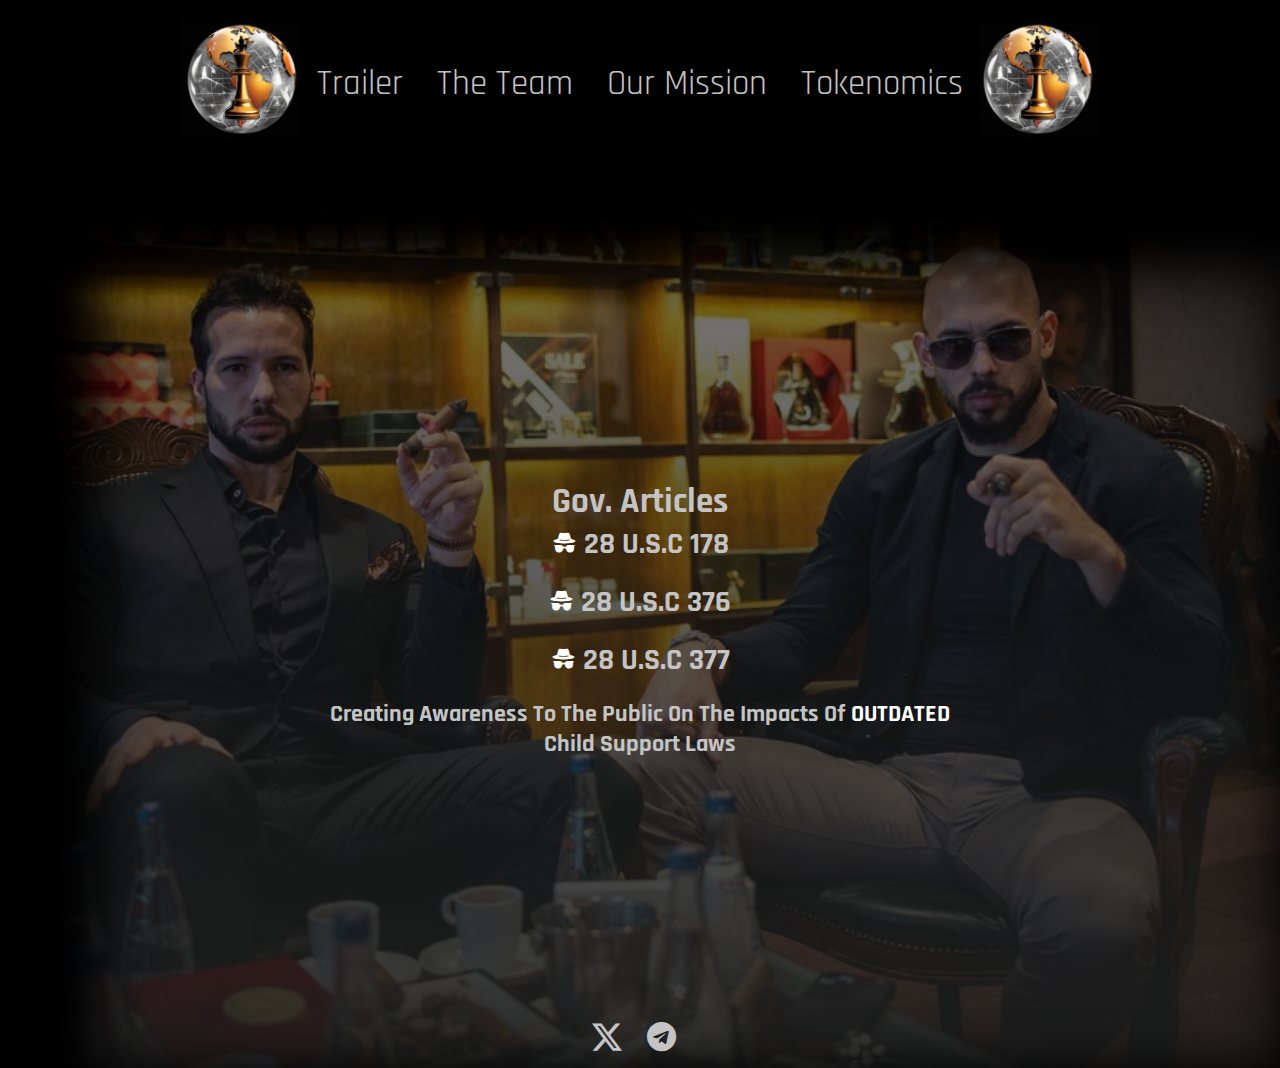
==== articles.html @ 50f59da7 "initial commit" ====
<!DOCTYPE html>
<html lang="en">
  <head>
    <meta charset="UTF-8" />
    <meta name="viewport" content="width=device-width, initial-scale=1.0" />
    <link rel="preconnect" href="https://fonts.googleapis.com" />
    <link rel="preconnect" href="https://fonts.gstatic.com" crossorigin />
    <link href="https://fonts.googleapis.com/css2?family=Rajdhani:wght@300;400;500;600;700&display=swap" rel="stylesheet"/>
    <link rel="stylesheet" href="https://cdnjs.cloudflare.com/ajax/libs/font-awesome/5.15.3/css/all.min.css"/>
    <link rel="stylesheet" href="assets/css/styles.css" />
    <link rel="stylesheet" href="https://cdn.jsdelivr.net/npm/bootstrap-icons@1.11.3/font/bootstrap-icons.min.css"/>
    <title>TGACS</title>
  </head>
  <body>
    <nav class="nav">
      <div class="nav_logo">
        <h2>
          <img src="assets/images/LOGO.jpg" alt="Thumbnail Logo" class="logo logo2"/>
        </h2>
      </div>
      <ul class="nav-links">
        <li class="list-items"><a href="index.html">Trailer</a></li>
        <li class="list-items"><a href="team.html">The Team</a></li>
        <li class="list-items"><a href="mission.html">Our Mission</a></li>
        <li class="list-items"><a href="tokenomics.html">Tokenomics</a></li>
      </ul>
      <h2>
        <img src="assets/images/LOGO.jpg" alt="Thumbnail Logo" class="logo" />
      </h2>
    </nav>
   <div class="background-container-article" id="top1">
    <div class="overlay-content">
        <h1>Gov. Articles</h1>
          <p>
            <i class="bi bi-incognito" style="color: white"></i>
            <a href="https://www.law.cornell.edu/uscode/text/28/178" target="_blank"><strong>28 U.S.C 178</strong></a>
          </p>
          <p>
            <i class="bi bi-incognito" style="color: white"></i>
            <a href="https://www.law.cornell.edu/uscode/text/28/376" target="_blank" ><strong>28 U.S.C 376</strong></a>
          </p>
          <p>
            <i class="bi bi-incognito" style="color: white"></i>
            <a href="https://www.law.cornell.edu/uscode/text/28/377" target="_blank" ><strong>28 U.S.C 377</strong></a>
          </p>
        <h2>
          Creating Awareness To The Public On The Impacts Of <strong style="color: white">OUTDATED</strong> Child Support Laws
        </h2>
  </div>
  <footer>
    <div class="container">
      <ul class="social-networks">
        <li>
          <a href="https://x.com/TGACSonSOL" target="_blank"><i class="bi bi-twitter-x"></i></a>
        </li>
        <li>
          <a href="" target="_blank"><i class="fab fa-telegram"></i></a>
        </li>
      </ul>
    </div> 
  </footer>
  </div>

  </body>
</html>
---- assets/css/styles.css ----
/* General Styles */
body,
html {
  padding: 0;
  margin: 0;
}

h1,
h2,
h3,
span,
p,
a {
  font-family: "Rajdhani", sans-serif;
  text-align: center;
  color: #c4c4c4;
}

h1 {
  font-size: 25px;
  margin-bottom: 1px;
}

h2 {
  font-size: 24px;
}

h3 {
  font-size: 20px;
  margin: 2px 0;
  padding-top: 2px;
}

span {
  font-size: 25px;
  text-decoration: underline;
  
}

p {
  font-size: 22px;
  margin: auto;
}

/* Navigation */
.nav {
  background-color: #000;
  display: flex;
  justify-content: center;
  align-items: center;
  text-align: center;
  margin: auto;
  height: auto;
  width: auto;
}

.logo {
  width: 120px;

}

ul {
  padding: 0;
}

.list-items {
  display: inline;
}

.list-items a {
  margin: 5px;
  padding: 0 10px;
  text-decoration: none;
  font-size: 35px;
  color: #c4c4c4;
}

.list-items a:hover {
  color: white;
  border-bottom: 2px solid rgb(224, 173, 3);
}

.background-container-index {
  position: relative;
  height: 100vh; /* Full height */
  background: linear-gradient(
      rgba(0, 0, 0, 0.5) 0%,
      rgba(31, 32, 32, 0.9) 100%
    ), 
    url('/assets/images/topg2.jpg');
  background-size: cover; 
  background-position: center; 
  box-shadow: 50px 50px 50px 50px inset #000000; 
}

/* Content that will overlay the background */
.overlay-content {
  position: absolute;
  top: 50%; /* Center vertically */
  left: 50%; /* Center horizontally */
  transform: translate(-50%, -50%); /* Offset to truly center */
  color: white; /* Text color, adjust as needed */
  text-align: center;
  
}

/* Optional: Style the overlay content */
.overlay-content h1 {
  font-size: 35px;
}

.overlay-content p {
  font-size: 25px;
  margin-bottom: 20px;
}
.overlay-content a {
  text-decoration: none;
}

.overlay-content > p > a {
  font-size: 30px;
  margin-bottom: 20px;
}
.overlay-content > p > a:hover {
  color: rgb(224, 173, 3);
}

.background-container-article {
  position: relative;
  height: 100vh; /* Full height */
  background: linear-gradient(rgba(0, 0, 0, 0.5) 0%,rgba(31, 32, 32, 0.9) 100%), 
  url('/assets/images/tog3.jpg'); 
  background-size: cover; 
  background-position: center; 
  box-shadow: 50px 50px 50px 50px inset #000000;
}
.background-container-mission {
  position: relative;
  height: 150vh;
  background: linear-gradient(rgba(0, 0, 0, 0.5) 0%,rgba(31, 32, 32, 0.9) 100%), 
  url('/assets/images/topg1.jpg'); 
  background-size: cover; 
  background-position: center; 
  box-shadow: 50px 50px 50px 50px inset #000000; 
}
.background-container-team {
  position: relative;
  height: 100vh; /* Full height */
  background: linear-gradient(rgba(0, 0, 0, 0.5) 0%,rgba(31, 32, 32, 0.9) 100%), 
  url('/assets/images/LOGO.jpg'); /* Replace with your image URL */
  background-size: 100%;
  background-repeat: no-repeat; /* Cover the entire container */
  background-position: 50% 15%; /* Center the image */
  box-shadow: 50px 50px 50px 50px inset #000000; /* Inset box shadow */
}.background-container-tokenomics {
  position: relative;
  height: 130vh; /* Full height */
  background: linear-gradient(rgba(0, 0, 0, 0.5) 0%,rgba(31, 32, 32, 0.9) 100%), 
  url('/assets/images/top4.jpg'); /* Replace with your image URL */
  background-size: cover; /* Cover the entire container */
  background-position: center; /* Center the image */
  box-shadow: 50px 50px 50px 50px inset #000000; /* Inset box shadow */
}

/* Video Section */
.video-container,
.video-container2 {
  position: relative;
  width: 640px;
  height: 360px;
  margin: auto;
}
#video {
  width: 600px;
}
#video2 {
  max-width: 400px;
  max-height: 600px;
  width: 100%; /* Ensure it scales with the width of the parent container */
  height: auto; /* Maintain aspect ratio */
}

hr {
  border: 2px solid #c4c4c4;
  margin-top: 20px;
  width: 600px;
}

/* Team Section */
.team {
text-decoration: none;
font-size: 25px;
width: 400px;

}


.social-networks {
  padding-top: 10px;
  position: absolute;
  bottom: 10px;
  left: 50%;
  width: 400px;
  transform: translateX(-50%);
  text-align: center;
  margin: 0;
  padding: 0;
  z-index: 999;
}

.social-networks li {
  font-size: 20px;
  display: inline;
  margin-right: 12px;
}

.social-networks a {
  font-size: 30px;
  margin: 1%;
  color: #f7f5f3;
}

.social-networks i:hover {
  color: rgb(224, 173, 3);
}

.dex:hover {
  color: rgb(224, 173, 3);
}

i {
  color: #c4c4c4;
}

i:hover {
  color: rgb(224, 173, 3);
}


/* Responsive Design */
@media (max-width: 886px) {
  .list-items a {
    font-size: 28px;
}
.logo {
  width: 60px
}
}
@media (max-width: 768px) {
  .nav {
    flex-direction: column;
    width: auto;
  }
  .logo2 {
    display: none;
  }
  .pump2 {
    display: none;
  }
  .list-items {
    display: block;
    text-align: center;
  }
  .list-items a {
    display: block;
    margin: 10px 0;
  }
  .video-container {
    margin: auto;
    width: 360px;
    height: 300px;
  }
  #video {
    width: 360px;
    height: 300px;
    margin: 10px;
  }
}


@media (max-width: 480px) {
  .list-items a {
    font-size: 30px;
  }
  img .logo {
    width: 40px;
  }
  .overlay-content h1 {
    font-size: 20px;
    margin-left: 20px;
  }
  h2 {
    font-size: 1.6em;
  }
  h3 {
    font-size: 1em;
  }
  p {
    font-size: 1em;
  }
  .background-container-team {
    display: flex;
    justify-content: center; /* Center horizontally */
    align-items: center; /* Center vertically */
    text-align: center;
    background-size: cover;
  }
  .overlay-content > p > a {
    font-size: 15px;

  }
  .background-container-tokenomics {
    background-position: 30% 25%;
  
  }
  .overlay-content h1 {
    font-size: 25px;
  }
  .background-container-tokenomics p {

    width: 280px;
  }
  .background-container-mission p {
    width: 280px;
    margin-bottom: 5px;
  }

  }
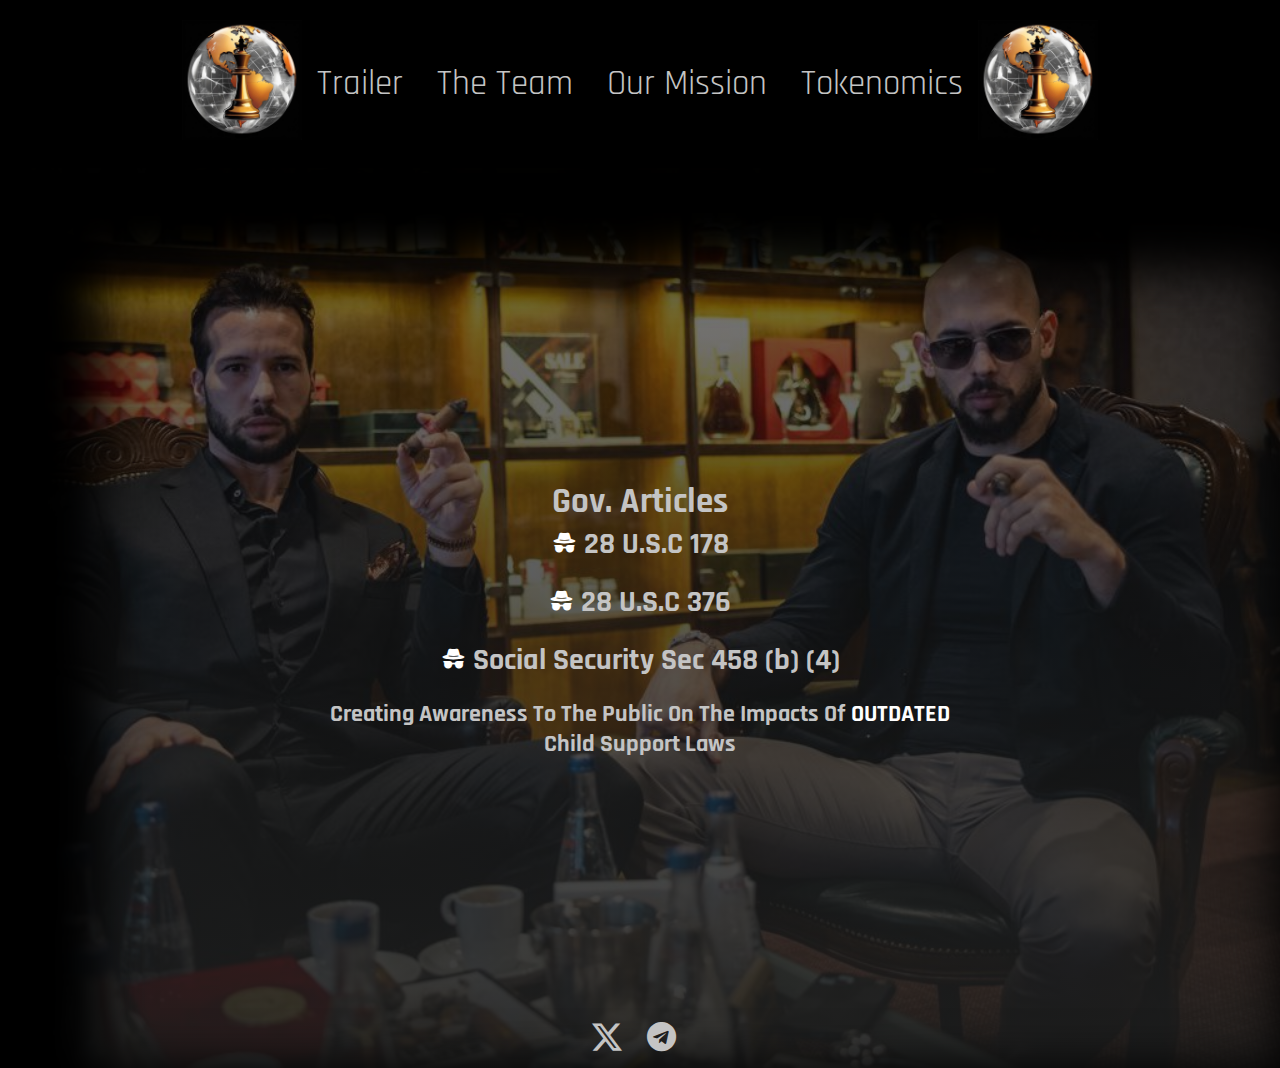
==== commit 521f769b: "change TG" ====
--- a/articles.html
+++ b/articles.html
@@ -41,7 +41,7 @@
           </p>
           <p>
             <i class="bi bi-incognito" style="color: white"></i>
-            <a href="https://www.law.cornell.edu/uscode/text/28/377" target="_blank" ><strong>28 U.S.C 377</strong></a>
+            <a href="https://www.ssa.gov/OP_Home/ssact/title04/0458.htm" target="_blank" ><strong>Social Security Sec 458 (b) (4)</strong></a>
           </p>
         <h2>
           Creating Awareness To The Public On The Impacts Of <strong style="color: white">OUTDATED</strong> Child Support Laws
@@ -51,10 +51,10 @@
     <div class="container">
       <ul class="social-networks">
         <li>
-          <a href="https://x.com/TGACSonSOL" target="_blank"><i class="bi bi-twitter-x"></i></a>
+          <a href="https://x.com/TopGsAgainstCS" target="_blank"><i class="bi bi-twitter-x"></i></a>
         </li>
         <li>
-          <a href="" target="_blank"><i class="fab fa-telegram"></i></a>
+          <a href="https://t.me/TGACSonsol" target="_blank"><i class="fab fa-telegram"></i></a>
         </li>
       </ul>
     </div> 
--- a/assets/css/styles.css
+++ b/assets/css/styles.css
@@ -87,7 +87,7 @@
       rgba(0, 0, 0, 0.5) 0%,
       rgba(31, 32, 32, 0.9) 100%
     ), 
-    url('/assets/images/topg2.jpg');
+    url('../images/topg2.jpg');
   background-size: cover; 
   background-position: center; 
   box-shadow: 50px 50px 50px 50px inset #000000; 
@@ -129,7 +129,7 @@
   position: relative;
   height: 100vh; /* Full height */
   background: linear-gradient(rgba(0, 0, 0, 0.5) 0%,rgba(31, 32, 32, 0.9) 100%), 
-  url('/assets/images/tog3.jpg'); 
+  url('../images/tog3.jpg'); 
   background-size: cover; 
   background-position: center; 
   box-shadow: 50px 50px 50px 50px inset #000000;
@@ -138,7 +138,7 @@
   position: relative;
   height: 150vh;
   background: linear-gradient(rgba(0, 0, 0, 0.5) 0%,rgba(31, 32, 32, 0.9) 100%), 
-  url('/assets/images/topg1.jpg'); 
+  url('../images/topg1.jpg'); 
   background-size: cover; 
   background-position: center; 
   box-shadow: 50px 50px 50px 50px inset #000000; 
@@ -147,7 +147,7 @@
   position: relative;
   height: 100vh; /* Full height */
   background: linear-gradient(rgba(0, 0, 0, 0.5) 0%,rgba(31, 32, 32, 0.9) 100%), 
-  url('/assets/images/LOGO.jpg'); /* Replace with your image URL */
+  url('../images/LOGO.jpg'); /* Replace with your image URL */
   background-size: 100%;
   background-repeat: no-repeat; /* Cover the entire container */
   background-position: 50% 15%; /* Center the image */
@@ -156,7 +156,7 @@
   position: relative;
   height: 130vh; /* Full height */
   background: linear-gradient(rgba(0, 0, 0, 0.5) 0%,rgba(31, 32, 32, 0.9) 100%), 
-  url('/assets/images/top4.jpg'); /* Replace with your image URL */
+  url('../images/top4.jpg'); /* Replace with your image URL */
   background-size: cover; /* Cover the entire container */
   background-position: center; /* Center the image */
   box-shadow: 50px 50px 50px 50px inset #000000; /* Inset box shadow */
